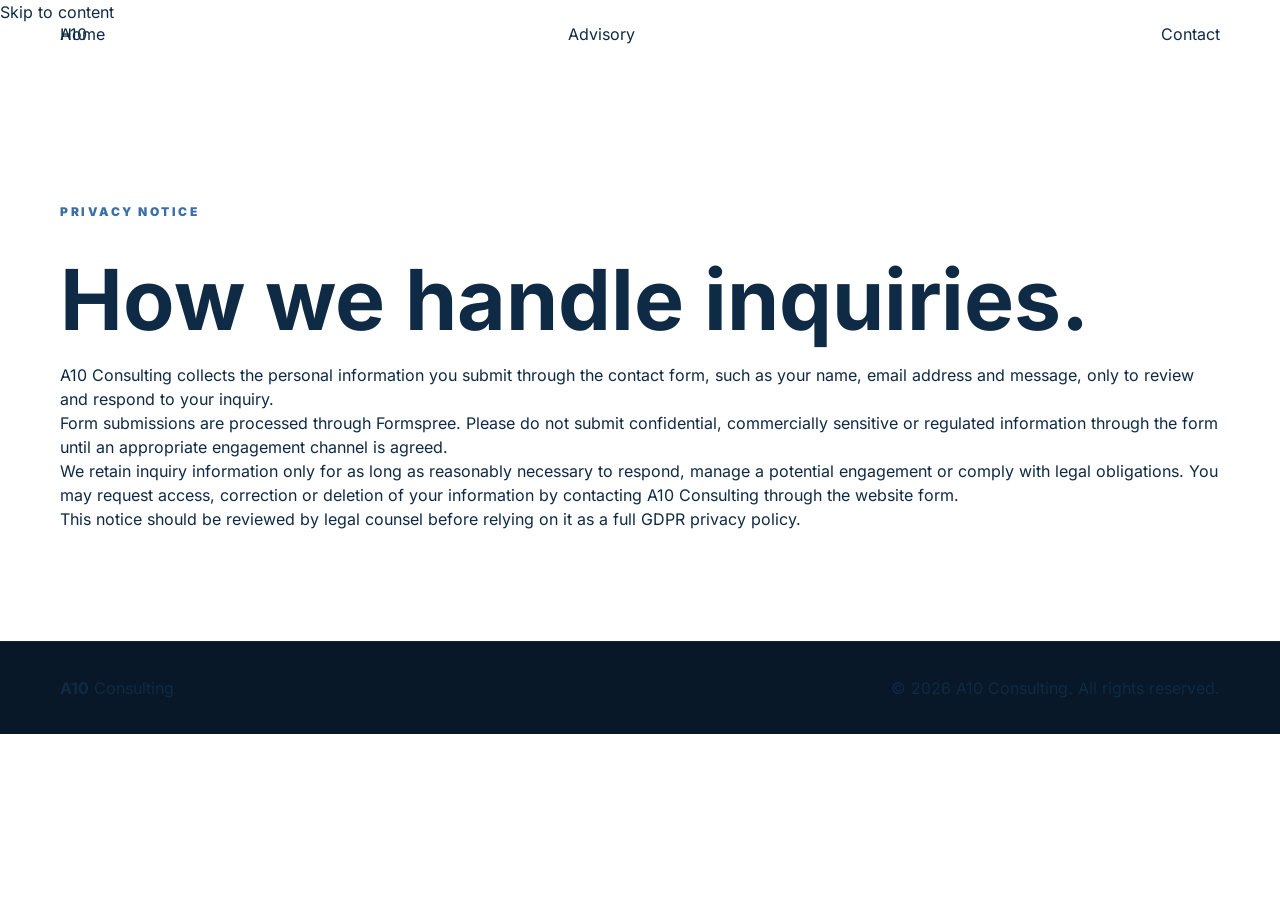
==== privacy.html @ e0004b73 "Add files via upload" ====
<!DOCTYPE html>
<html lang="en">
<head>
  <meta charset="UTF-8">
  <meta name="viewport" content="width=device-width, initial-scale=1.0">
  <title>Privacy Notice | A10 Consulting</title>
  <meta name="description" content="Privacy notice for inquiries submitted to A10 Consulting.">
  <meta name="robots" content="index, follow">
  <link rel="canonical" href="https://www.a10-consulting.com/privacy.html">
  <link rel="stylesheet" href="css/style.css">
</head>
<body>
  <a class="skip-link" href="#main">Skip to content</a>
  <header class="site-header scrolled">
    <a href="index.html" class="logo" aria-label="A10 Consulting home">
      <span class="logo-mark">A10</span>
      <span class="logo-sub">Consulting</span>
    </a>
    <nav class="primary-nav" aria-label="Primary navigation">
      <a href="index.html#about">A10</a>
      <a href="index.html#engagement">Advisory</a>
      <a href="index.html#contact" class="nav-cta">Contact</a>
    </nav>
  </header>

  <main id="main">
    <section class="section" style="padding-top: 140px;">
      <p class="section-label">Privacy Notice</p>
      <h1 style="color: var(--navy); font-size: clamp(42px, 7vw, 84px);">How we handle inquiries.</h1>
      <div class="section-intro">
        <p>A10 Consulting collects the personal information you submit through the contact form, such as your name, email address and message, only to review and respond to your inquiry.</p>
        <p>Form submissions are processed through Formspree. Please do not submit confidential, commercially sensitive or regulated information through the form until an appropriate engagement channel is agreed.</p>
        <p>We retain inquiry information only for as long as reasonably necessary to respond, manage a potential engagement or comply with legal obligations. You may request access, correction or deletion of your information by contacting A10 Consulting through the website form.</p>
        <p>This notice should be reviewed by legal counsel before relying on it as a full GDPR privacy policy.</p>
      </div>
    </section>
  </main>

  <footer class="site-footer">
    <p><strong>A10</strong> Consulting</p>
    <nav aria-label="Footer navigation">
      <a href="index.html">Home</a>
      <a href="index.html#contact">Contact</a>
    </nav>
    <p>&copy; 2026 A10 Consulting. All rights reserved.</p>
  </footer>
</body>
</html>
---- css/style.css ----
/* ─────────────────────────────────────────────────
   A10 CONSULTING — style.css
   Fonts: /fonts/inter-v20-latin-*.woff2
   Updated: 2026
───────────────────────────────────────────────── */

@font-face {
  font-family: 'Inter';
  src: url('../fonts/inter-v20-latin-regular.woff2') format('woff2');
  font-weight: 400; font-style: normal; font-display: swap;
}
@font-face {
  font-family: 'Inter';
  src: url('../fonts/inter-v20-latin-300.woff2') format('woff2');
  font-weight: 300; font-style: normal; font-display: swap;
}
@font-face {
  font-family: 'Inter';
  src: url('../fonts/inter-v20-latin-700.woff2') format('woff2');
  font-weight: 700; font-style: normal; font-display: swap;
}
@font-face {
  font-family: 'Inter';
  src: url('../fonts/inter-v20-latin-900.woff2') format('woff2');
  font-weight: 900; font-style: normal; font-display: swap;
}

@import url('https://fonts.googleapis.com/css2?family=Inter:ital,wght@0,300;0,400;0,700;0,900;1,300&display=swap');
/* ─────────────────────────────────────
   A10 CONSULTING  —  style.css
   Fonts: /fonts/  |  Updated 2026
───────────────────────────────────── */

/* ── TOKENS ── */
:root {
  --navy:   #0F2A44;
  --blue:   #1A3A5C;
  --accent: #3A6EA8;
  --light:  #C4D7FF;
  --white:  #ffffff;
  --grey:   #f5f7fa;
  --mid:    #6b7280;
  --dark:   #081828;
  --light2: #E8EEF7;
  --gap:    clamp(24px, 5vw, 60px);
  --r:      16px;
}

/* ── RESET ── */
*, *::before, *::after { box-sizing: border-box; margin: 0; padding: 0; }
html { scroll-behavior: smooth; -webkit-text-size-adjust: 100%; }
body { font-family: 'Inter', Arial, sans-serif; background: var(--white); color: var(--navy); overflow-x: hidden; line-height: 1.5; }
a { text-decoration: none; color: inherit; }
button, input, textarea { font-family: 'Inter', Arial, sans-serif; }
img, svg { display: block; max-width: 100%; }

/* ── SHARED SECTION ── */
section { padding: clamp(64px, 9vw, 110px) var(--gap); position: relative; overflow: hidden; }
section > *:not(.wm) { position: relative; z-index: 1; }

.section-label { font-size: 12px; font-weight: 800; text-transform: uppercase; letter-spacing: 2.5px; color: var(--accent); margin-bottom: 16px; }
.section-title  { font-size: clamp(32px, 5vw, 58px); font-weight: 900; letter-spacing: -3px; line-height: 1; color: var(--navy); margin-bottom: 24px; }
.section-title em { font-style: italic; font-weight: 300; color: var(--accent); }
.body-text { font-size: clamp(15px, 1.8vw, 17px); color: #374151; line-height: 1.75; max-width: 720px; }

/* Watermark */
.wm {
  position: absolute; font-weight: 900; letter-spacing: -8px; line-height: 1;
  user-select: none; pointer-events: none; white-space: nowrap;
  font-size: clamp(180px, 28vw, 420px); right: -2%; bottom: -10%;
  z-index: 0; opacity: .045;
}

/* ══════════════════════════════
   NAV
══════════════════════════════ */
nav {
  position: fixed; top: 0; left: 0; width: 100%; z-index: 300;
  height: 68px; padding: 0 var(--gap);
  display: flex; align-items: center; justify-content: space-between;
  background: transparent;
  border-bottom: 1px solid transparent;
  transition: background .35s, border-color .35s, box-shadow .3s;
}
nav.scrolled {
  background: rgba(255,255,255,0.97);
  -webkit-backdrop-filter: blur(16px);
  backdrop-filter: blur(16px);
  border-bottom-color: rgba(15,42,68,0.08);
  box-shadow: 0 2px 24px rgba(15,42,68,0.08);
}

.logo { display: flex; align-items: baseline; gap: 8px; flex-shrink: 0; }
.logo-mark { font-size: clamp(20px,3vw,26px); font-weight: 900; letter-spacing: -1px; color: var(--white); transition: color .35s; }
.logo-sub  { font-size: clamp(12px,1.8vw,15px); font-weight: 300; color: rgba(255,255,255,0.65); transition: color .35s; }
nav.scrolled .logo-mark,
nav.scrolled .logo-sub { color: var(--navy); }

.nav-links { display: flex; align-items: center; gap: clamp(14px,2.5vw,32px); list-style: none; }
.nav-links a { font-size: 12px; font-weight: 700; text-transform: uppercase; letter-spacing: 1.5px; color: rgba(255,255,255,0.6); transition: color .2s; }
.nav-links a:hover { color: var(--white); }
nav.scrolled .nav-links a { color: var(--mid); }
nav.scrolled .nav-links a:hover { color: var(--navy); }

.nav-cta { font-size: 12px; font-weight: 700; text-transform: uppercase; letter-spacing: 1px; color: var(--white); border: 1.5px solid rgba(255,255,255,0.4); padding: 8px 18px; flex-shrink: 0; transition: background .2s, color .2s, border-color .35s; }
.nav-cta:hover { background: rgba(255,255,255,0.12); }
nav.scrolled .nav-cta { color: var(--navy); border-color: var(--navy); }
nav.scrolled .nav-cta:hover { background: var(--navy); color: var(--white); }

/* ══════════════════════════════
   HERO
══════════════════════════════ */
#hero {
  height: 100vh;
  height: 100svh;
  display: flex;
  flex-direction: column;
  justify-content: flex-end;
  padding: 0 var(--gap) clamp(52px,6vw,80px);
  overflow: hidden;
  background: linear-gradient(135deg, var(--dark) 0%, var(--navy) 60%, var(--blue) 100%);
}
#hero::before {
  content: ''; position: absolute; inset: 0; pointer-events: none;
  background: repeating-linear-gradient(-52deg, transparent, transparent 72px, rgba(255,255,255,0.014) 72px, rgba(255,255,255,0.014) 73px);
}
#hero::after {
  content: ''; position: absolute; inset: 0; pointer-events: none;
  background: radial-gradient(ellipse 60% 50% at 90% 6%, rgba(58,110,168,0.35) 0%, transparent 70%);
}

.hero-lines { position: absolute; inset: 0; pointer-events: none; }
.hero-lines svg { width: 100%; height: 100%; opacity: .05; }
.hl { stroke: var(--light); stroke-width: .7; fill: none; stroke-dasharray: 1600; stroke-dashoffset: 1600; animation: drawLine 4.5s ease forwards; }
.hl:nth-child(2) { animation-delay: .6s; }
.hl:nth-child(3) { animation-delay: 1.2s; }
.hl:nth-child(4) { animation-delay: 1.8s; }
@keyframes drawLine { to { stroke-dashoffset: 0; } }

.hero-wm { right: -2%; bottom: -10%; font-size: clamp(180px,28vw,420px); color: rgba(255,255,255,0.032); font-weight: 900; letter-spacing: -12px; line-height: 1; position: absolute; user-select: none; pointer-events: none; animation: fadeUp 1.4s .5s both; }

.hero-content { position: relative; z-index: 2; max-width: 940px; }
.hero-eyebrow { font-size: 11px; font-weight: 700; letter-spacing: 5px; text-transform: uppercase; color: rgba(196,215,255,0.75); margin-bottom: clamp(18px,3vw,34px); animation: fadeUp .8s .15s both; }
.hero-h1 { font-size: clamp(52px,9vw,116px); font-weight: 900; line-height: .92; letter-spacing: -4px; color: var(--white); margin: 0; animation: fadeUp .9s .3s both; }
.hero-h1 em { font-style: italic; font-weight: 300; color: var(--light); }
.hero-rule { width: clamp(36px,4vw,64px); height: 2px; background: var(--accent); margin: clamp(20px,3vw,36px) 0; animation: fadeUp .7s .55s both; }
.hero-p { font-size: clamp(15px,1.8vw,18px); font-weight: 300; line-height: 1.75; color: rgba(255,255,255,0.55); max-width: 520px; animation: fadeUp .7s .7s both; }
.hero-subline { margin-top: 18px; font-size: 11px; font-weight: 700; letter-spacing: 4px; text-transform: uppercase; color: rgba(196,215,255,0.62); animation: fadeUp .7s .82s both; }
.hero-ctas { margin-top: clamp(24px,3.5vw,44px); display: flex; gap: 14px; flex-wrap: wrap; align-items: center; animation: fadeUp .7s .95s both; }

.hero-scroll { position: absolute; bottom: clamp(20px,3vw,34px); right: var(--gap); z-index: 2; display: flex; align-items: center; gap: 10px; font-size: 10px; font-weight: 700; letter-spacing: 4px; text-transform: uppercase; color: rgba(255,255,255,0.25); animation: fadeUp .6s 1.6s both; }
.hero-scroll-line { width: 28px; height: 1px; background: currentColor; flex-shrink: 0; }

.btn-primary { display: inline-block; background: var(--white); color: var(--navy); padding: 13px 30px; font-size: 14px; font-weight: 700; letter-spacing: .3px; transition: background .2s, transform .15s; }
.btn-primary:hover { background: var(--light); transform: translateY(-1px); }
.btn-ghost { display: inline-flex; align-items: center; gap: 8px; color: rgba(255,255,255,0.6); font-size: 14px; font-weight: 400; letter-spacing: .3px; transition: color .2s, gap .2s; }
.btn-ghost:hover { color: var(--white); gap: 14px; }
.btn-ghost::after { content: '→'; }

/* ══════════════════════════════
   MARQUEE
══════════════════════════════ */

/* ══════════════════════════════
   ABOUT  (dark)
══════════════════════════════ */
#about { background: var(--navy); color: var(--white); }
#about .section-label { color: rgba(196,215,255,0.75); }
#about .section-title { color: var(--white); }
#about .section-title em { color: var(--light); }
#about .wm { color: var(--white); }

.about-grid {
  margin-top: 48px;
  display: grid;
  grid-template-columns: minmax(0, 0.95fr) minmax(0, 1.05fr);
  gap: clamp(32px, 5vw, 80px);
  align-items: center;
}
.about-lead p { font-size: clamp(15px,1.8vw,17px); font-weight: 300; color: rgba(255,255,255,0.66); line-height: 1.85; margin-bottom: 18px; }

.pillars { display: grid; grid-template-columns: 1fr 1fr; gap: 18px; }
.pillar {
  background: linear-gradient(145deg, rgba(255,255,255,0.065), rgba(255,255,255,0.035));
  border: 1px solid rgba(255,255,255,0.09);
  border-radius: var(--r);
  padding: clamp(20px,2.2vw,28px);
  min-height: 128px;
}
.pillar h4 { font-size: 10px; font-weight: 800; letter-spacing: 2.5px; text-transform: uppercase; color: var(--light); margin-bottom: 8px; }
.pillar p  { font-size: 13px; font-weight: 300; color: rgba(255,255,255,0.55); line-height: 1.65; }

/* ══════════════════════════════
   ADVISORY  (white)
══════════════════════════════ */
#engagement { background: var(--white); }
#engagement .wm { color: var(--navy); }

.engagement-grid {
  margin-top: 48px;
  display: grid;
  grid-template-columns: repeat(4, minmax(0,1fr));
  gap: 2px;
}
.engagement-item {
  background: var(--grey);
  padding: clamp(26px,3vw,38px) clamp(18px,2.4vw,28px);
  min-height: 210px;
  display: flex; flex-direction: column;
  transition: background .25s, transform .2s, box-shadow .25s;
}
.engagement-item:hover { background: var(--navy); transform: translateY(-3px); box-shadow: 0 18px 50px rgba(15,42,68,0.14); }

/* Icon shared styles */
.ei-icon, .ps-icon, .exp-icon {
  flex-shrink: 0;
  color: var(--accent);
  transition: color .25s;
}
.ei-icon  { width: 38px; height: 38px; margin-bottom: 20px; }
.ei-icon svg { width: 100%; height: 100%; }

.engagement-item:hover .ei-icon { color: var(--white); }

.ei-title { font-size: 15px; font-weight: 900; color: var(--navy); margin-bottom: 8px; line-height: 1.2; transition: color .25s; }
.ei-text  { font-size: 13px; font-weight: 300; color: var(--mid); line-height: 1.65; transition: color .25s; }
.engagement-item:hover .ei-title,
.engagement-item:hover .ei-text  { color: var(--white); }
.engagement-item:hover .ei-text  { color: rgba(255,255,255,0.65); }

/* ══════════════════════════════
   RESULTS  (grey)
══════════════════════════════ */
#results { background: var(--grey); }
#results .wm { color: var(--navy); }

.results-intro { max-width: 760px; }
.metrics {
  margin-top: 48px;
  display: grid;
  grid-template-columns: repeat(4, minmax(0,1fr));
  gap: 2px;
}
.metric {
  background: var(--white);
  padding: clamp(24px,3.5vw,44px) clamp(18px,2.5vw,30px);
  min-width: 0;
  position: relative; overflow: hidden;
  transition: background .25s, transform .2s, box-shadow .25s;
}
.metric::after { content: ''; position: absolute; bottom: 0; left: 0; right: 0; height: 3px; background: var(--accent); transform: scaleX(0); transform-origin: left; transition: transform .32s; }
.metric:hover { background: var(--navy); transform: translateY(-4px); box-shadow: 0 16px 48px rgba(15,42,68,0.18); }
.metric:hover::after { transform: scaleX(1); }
.metric:hover .metric-val { color: var(--white); }
.metric:hover .metric-lbl { color: var(--light); }
.metric:hover .metric-desc { color: rgba(255,255,255,0.45); }

.metric-val { font-size: clamp(34px,4.4vw,52px); font-weight: 900; letter-spacing: -2px; line-height: 1; color: var(--navy); word-break: keep-all; overflow-wrap: normal; hyphens: none; transition: color .25s; }
.metric-val.metric-val-long { font-size: clamp(27px,3.35vw,44px); line-height: 1.05; text-wrap: balance; }
.metric-lbl  { font-size: 10px; font-weight: 700; letter-spacing: 3px; text-transform: uppercase; color: var(--accent); margin: 10px 0 8px; white-space: normal; text-wrap: balance; transition: color .25s; }
.metric-desc { font-size: 13px; font-weight: 300; color: var(--mid); line-height: 1.55; transition: color .25s; }

/* ══════════════════════════════
   HOW WE WORK  (white)
══════════════════════════════ */
#process { background: var(--white); padding-top: clamp(52px,6vw,82px); padding-bottom: clamp(52px,6vw,82px); }
#process .wm { color: var(--navy); }

.process-grid {
  margin-top: 40px;
  display: grid;
  grid-template-columns: repeat(4, minmax(0,1fr));
  gap: 2px;
}
.process-step {
  background: var(--grey);
  padding: clamp(28px,3.2vw,42px) clamp(20px,2.6vw,32px);
  min-height: 210px;
  display: flex; flex-direction: column;
  border: 1px solid rgba(15,42,68,0.05);
  transition: background .25s, transform .2s, box-shadow .25s;
}
.process-step:hover { background: var(--navy); transform: translateY(-3px); box-shadow: 0 18px 50px rgba(15,42,68,0.16); }

.ps-icon { width: 38px; height: 38px; margin-bottom: 22px; flex-shrink: 0; }
.ps-icon svg { width: 100%; height: 100%; }
.process-step:hover .ps-icon { color: var(--white); }

.ps-title { font-size: 16px; font-weight: 900; color: var(--navy); margin-bottom: 8px; transition: color .25s; }
.ps-text  { font-size: 13px; font-weight: 300; color: var(--mid); line-height: 1.65; transition: color .25s; }
.process-step:hover .ps-title { color: var(--white); }
.process-step:hover .ps-text  { color: rgba(255,255,255,0.65); }

/* ══════════════════════════════
   SECTORS  (grey)
══════════════════════════════ */
#expertise { background: var(--grey); }
#expertise .wm { color: var(--navy); }

.exp-grid {
  margin-top: 48px;
  display: grid;
  grid-template-columns: 1fr 1fr;
  gap: 18px;
}
.exp-card {
  background: var(--white);
  border-radius: var(--r);
  border: 1px solid rgba(15,42,68,0.07);
  padding: clamp(28px,4vw,48px);
  min-height: 260px;
  position: relative; overflow: hidden;
  transition: background .25s, box-shadow .25s;
}
.exp-card:hover { background: var(--navy); box-shadow: 0 20px 60px rgba(15,42,68,0.2); }

.exp-icon { width: 42px; height: 42px; margin-bottom: 22px; color: var(--accent); transition: color .25s; }
.exp-icon svg { width: 100%; height: 100%; overflow: visible; }
.exp-card:hover .exp-icon { color: var(--light); }

.exp-title { font-size: clamp(20px,2.6vw,26px); font-weight: 900; letter-spacing: -0.5px; color: var(--navy); margin-bottom: 12px; transition: color .25s; }
.exp-body  { font-size: 14px; font-weight: 300; line-height: 1.8; color: var(--mid); margin-bottom: 24px; transition: color .25s; }
.exp-card:hover .exp-title { color: var(--white); }
.exp-card:hover .exp-body  { color: rgba(255,255,255,0.58); }

.exp-tags { display: flex; flex-wrap: wrap; gap: 7px; }
.exp-tag { font-size: 10px; font-weight: 700; letter-spacing: 2px; text-transform: uppercase; color: var(--accent); border: 1px solid rgba(58,110,168,0.28); padding: 4px 10px; border-radius: 4px; transition: color .25s, border-color .25s; }
.exp-card:hover .exp-tag { color: rgba(255,255,255,0.5); border-color: rgba(255,255,255,0.15); }

/* ══════════════════════════════
   GLOBAL PRESENCE  (dark)
══════════════════════════════ */
#presence { background: var(--dark); padding-bottom: clamp(48px,6vw,72px); }
#presence .section-label { color: rgba(196,215,255,0.75); }
#presence .section-title { color: var(--white); }
#presence .wm { color: var(--white); }
.presence-text { color: rgba(255,255,255,0.55); max-width: 560px; }

.office-cards { display: grid; grid-template-columns: repeat(3,1fr); gap: 2px; margin-top: 48px; }
.office-card { background: rgba(255,255,255,0.03); border-top: 2px solid transparent; padding: clamp(22px,3vw,32px) clamp(16px,2.5vw,26px); transition: border-color .25s, background .22s; }
.office-card:hover { border-top-color: var(--light); background: rgba(58,110,168,0.08); }
.office-dot    { width: 7px; height: 7px; border-radius: 50%; background: var(--accent); margin-bottom: 12px; box-shadow: 0 0 0 4px rgba(58,110,168,0.2); }
.office-city   { font-size: clamp(17px,2.2vw,22px); font-weight: 900; color: var(--white); letter-spacing: -.5px; margin-bottom: 3px; }
.office-country{ font-size: 11px; font-weight: 300; letter-spacing: 3px; text-transform: uppercase; color: rgba(255,255,255,0.32); margin-bottom: 8px; }
.office-region { font-size: 10px; font-weight: 700; letter-spacing: 3px; text-transform: uppercase; color: var(--accent); }

/* ══════════════════════════════
   CONTACT  (white)
══════════════════════════════ */
#contact { background: var(--white); }
#contact .wm { color: var(--navy); left: 50%; right: auto; transform: translateX(-50%); }

.contact-inner { position: relative; z-index: 1; }
.contact-box {
  background: var(--dark);
  border-radius: 24px;
  padding: clamp(36px,5vw,64px);
  max-width: 800px;
  margin: 0 auto;
}
.contact-box .section-label { color: rgba(196,215,255,0.7); }
.contact-box .section-title { color: var(--white); margin-bottom: 12px; }
.contact-box .section-title em { color: var(--light); }
.contact-box .body-text { color: rgba(255,255,255,0.52); margin-bottom: 32px; }

.cform { display: flex; flex-direction: column; gap: 14px; }
.cform input,
.cform textarea {
  width: 100%; padding: 14px 16px;
  background: rgba(255,255,255,0.07);
  border: 1px solid rgba(255,255,255,0.12);
  border-radius: 10px;
  color: var(--white); font-size: 14px; font-weight: 300;
  outline: none; -webkit-appearance: none;
  transition: border-color .2s, background .2s;
}
.cform input::placeholder,
.cform textarea::placeholder { color: rgba(255,255,255,0.35); }
.cform input:focus,
.cform textarea:focus { border-color: rgba(196,215,255,0.4); background: rgba(255,255,255,0.1); }
.cform textarea { min-height: 120px; resize: vertical; }
.cform-submit {
  align-self: flex-start; background: var(--white); color: var(--navy);
  padding: 13px 30px; font-size: 14px; font-weight: 700; border: none; cursor: pointer; letter-spacing: .3px;
  transition: background .2s, transform .15s;
}
.cform-submit:hover { background: var(--light); transform: translateY(-1px); }
.contact-note { text-align: center; font-size: 11px; font-weight: 300; color: var(--mid); letter-spacing: 1px; margin-top: 16px; }

/* ══════════════════════════════
   FOOTER
══════════════════════════════ */
footer {
  background: var(--dark);
  padding: clamp(22px,3vw,34px) var(--gap);
  display: flex; align-items: center; justify-content: space-between;
  flex-wrap: wrap; gap: 16px;
  border-top: 1px solid rgba(255,255,255,0.05);
}
.ft-logo-a10 { font-size: 16px; font-weight: 900; color: var(--white); letter-spacing: -1px; }
.ft-logo-c   { font-size: 12px; font-weight: 300; color: rgba(255,255,255,0.3); margin-left: 6px; }
.ft-links    { display: flex; gap: clamp(10px,1.8vw,22px); flex-wrap: wrap; }
.ft-links a  { font-size: 11px; color: rgba(255,255,255,0.28); letter-spacing: .5px; transition: color .2s; }
.ft-links a:hover { color: var(--white); }
.ft-links a[target="_blank"] { color: rgba(196,215,255,0.5); }
.ft-links a[target="_blank"]:hover { color: var(--white); }
.ft-copy { font-size: 11px; color: rgba(255,255,255,0.18); }

/* ══════════════════════════════
   ANIMATIONS
══════════════════════════════ */
@keyframes fadeUp { 0% { opacity: 0; transform: translateY(24px); } 100% { opacity: 1; transform: translateY(0); } }

.reveal { opacity: 0; transform: translateY(26px); transition: opacity .65s ease, transform .65s ease; }
.reveal.visible { opacity: 1; transform: translateY(0); }

@media (prefers-reduced-motion: reduce) {
  *, *::before, *::after { animation: none !important; transition: none !important; scroll-behavior: auto !important; }
  .reveal, .hero-eyebrow, .hero-h1, .hero-rule, .hero-p, .hero-subline, .hero-ctas, .hero-wm { opacity: 1; transform: none; }
}

/* ══════════════════════════════
   SVG ICON DEFAULTS
══════════════════════════════ */
.ei-icon svg,
.ps-icon svg,
.exp-icon svg {
  fill: none;
  stroke: currentColor;
  stroke-width: 1.8;
  stroke-linecap: round;
  stroke-linejoin: round;
  overflow: visible;
}

/* ══════════════════════════════
   RESPONSIVE
══════════════════════════════ */
@media (max-width: 1200px) {
  .engagement-grid,
  .metrics,
  .process-grid { grid-template-columns: repeat(2, minmax(0,1fr)); }
}

@media (max-width: 1024px) {
  .about-grid    { grid-template-columns: 1fr; gap: 36px; }
  .pillars       { grid-template-columns: 1fr 1fr; }
}

@media (max-width: 768px) {
  #hero { padding-top: 80px; padding-bottom: clamp(48px,9vw,72px); }
  nav { height: 52px; background: var(--dark) !important; border-bottom-color: rgba(255,255,255,0.08) !important; }
  nav .logo-mark, nav .logo-sub { color: var(--white) !important; }
  

  .hero-wm, .hero-scroll { display: none; }
  .about-grid  { grid-template-columns: 1fr; gap: 28px; }
  .pillars     { grid-template-columns: 1fr; }
  .exp-grid    { grid-template-columns: 1fr; }
  .office-cards{ grid-template-columns: 1fr; }
  .wm          { display: none; }

  section { padding: 56px var(--gap); }
  #process { padding-top: 48px; padding-bottom: 48px; }
  footer   { flex-direction: column; align-items: flex-start; }
}

@media (max-width: 480px) {
  .metrics,
  .process-grid,
  .engagement-grid { grid-template-columns: 1fr; }
  .engagement-item,
  .process-step { min-height: auto; }
  .hero-ctas { flex-direction: column; align-items: flex-start; }
  .contact-box { padding: 28px 20px; }
  .section-title { letter-spacing: -2px; }
  .metric-val,
  .metric-val.metric-val-long { font-size: clamp(34px,12vw,54px); }
}
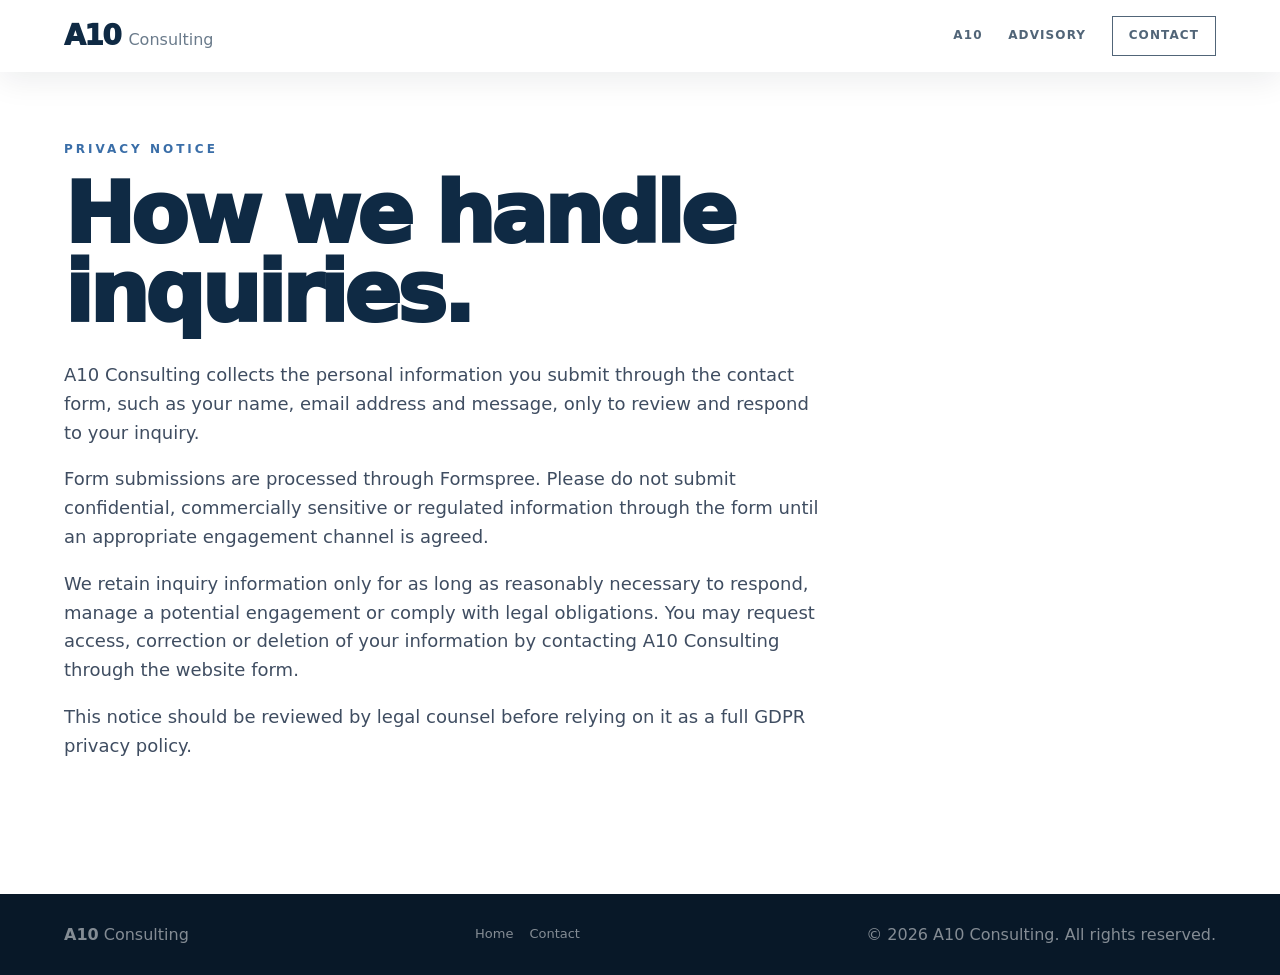
==== commit 4e1f6fc4: "Improve website SEO, accessibility, and responsiveness" ====
--- a/privacy.html
+++ b/privacy.html
@@ -1,48 +1,48 @@
-<!DOCTYPE html>
-<html lang="en">
-<head>
-  <meta charset="UTF-8">
-  <meta name="viewport" content="width=device-width, initial-scale=1.0">
-  <title>Privacy Notice | A10 Consulting</title>
-  <meta name="description" content="Privacy notice for inquiries submitted to A10 Consulting.">
-  <meta name="robots" content="index, follow">
-  <link rel="canonical" href="https://www.a10-consulting.com/privacy.html">
-  <link rel="stylesheet" href="css/style.css">
-</head>
-<body>
-  <a class="skip-link" href="#main">Skip to content</a>
-  <header class="site-header scrolled">
-    <a href="index.html" class="logo" aria-label="A10 Consulting home">
-      <span class="logo-mark">A10</span>
-      <span class="logo-sub">Consulting</span>
-    </a>
-    <nav class="primary-nav" aria-label="Primary navigation">
-      <a href="index.html#about">A10</a>
-      <a href="index.html#engagement">Advisory</a>
-      <a href="index.html#contact" class="nav-cta">Contact</a>
-    </nav>
-  </header>
-
-  <main id="main">
-    <section class="section" style="padding-top: 140px;">
-      <p class="section-label">Privacy Notice</p>
-      <h1 style="color: var(--navy); font-size: clamp(42px, 7vw, 84px);">How we handle inquiries.</h1>
-      <div class="section-intro">
-        <p>A10 Consulting collects the personal information you submit through the contact form, such as your name, email address and message, only to review and respond to your inquiry.</p>
-        <p>Form submissions are processed through Formspree. Please do not submit confidential, commercially sensitive or regulated information through the form until an appropriate engagement channel is agreed.</p>
-        <p>We retain inquiry information only for as long as reasonably necessary to respond, manage a potential engagement or comply with legal obligations. You may request access, correction or deletion of your information by contacting A10 Consulting through the website form.</p>
-        <p>This notice should be reviewed by legal counsel before relying on it as a full GDPR privacy policy.</p>
-      </div>
-    </section>
-  </main>
-
-  <footer class="site-footer">
-    <p><strong>A10</strong> Consulting</p>
-    <nav aria-label="Footer navigation">
-      <a href="index.html">Home</a>
-      <a href="index.html#contact">Contact</a>
-    </nav>
-    <p>&copy; 2026 A10 Consulting. All rights reserved.</p>
-  </footer>
-</body>
-</html>
+<!DOCTYPE html>
+<html lang="en">
+<head>
+  <meta charset="UTF-8">
+  <meta name="viewport" content="width=device-width, initial-scale=1.0">
+  <title>Privacy Notice | A10 Consulting</title>
+  <meta name="description" content="Privacy notice for inquiries submitted to A10 Consulting.">
+  <meta name="robots" content="index, follow">
+  <link rel="canonical" href="https://www.a10-consulting.com/privacy.html">
+  <link rel="stylesheet" href="css/style.css">
+</head>
+<body>
+  <a class="skip-link" href="#main">Skip to content</a>
+  <header class="site-header scrolled">
+    <a href="index.html" class="logo" aria-label="A10 Consulting home">
+      <span class="logo-mark">A10</span>
+      <span class="logo-sub">Consulting</span>
+    </a>
+    <nav class="primary-nav" aria-label="Primary navigation">
+      <a href="index.html#about">A10</a>
+      <a href="index.html#engagement">Advisory</a>
+      <a href="index.html#contact" class="nav-cta">Contact</a>
+    </nav>
+  </header>
+
+  <main id="main">
+    <section class="section" style="padding-top: 140px;">
+      <p class="section-label">Privacy Notice</p>
+      <h1 style="color: var(--navy); font-size: clamp(42px, 7vw, 84px);">How we handle inquiries.</h1>
+      <div class="section-intro">
+        <p>A10 Consulting collects the personal information you submit through the contact form, such as your name, email address and message, only to review and respond to your inquiry.</p>
+        <p>Form submissions are processed through Formspree. Please do not submit confidential, commercially sensitive or regulated information through the form until an appropriate engagement channel is agreed.</p>
+        <p>We retain inquiry information only for as long as reasonably necessary to respond, manage a potential engagement or comply with legal obligations. You may request access, correction or deletion of your information by contacting A10 Consulting through the website form.</p>
+        <p>This notice should be reviewed by legal counsel before relying on it as a full GDPR privacy policy.</p>
+      </div>
+    </section>
+  </main>
+
+  <footer class="site-footer">
+    <p><strong>A10</strong> Consulting</p>
+    <nav aria-label="Footer navigation">
+      <a href="index.html">Home</a>
+      <a href="index.html#contact">Contact</a>
+    </nav>
+    <p>&copy; 2026 A10 Consulting. All rights reserved.</p>
+  </footer>
+</body>
+</html>
--- a/css/style.css
+++ b/css/style.css
@@ -1,479 +1,552 @@
-/* ─────────────────────────────────────────────────
-   A10 CONSULTING — style.css
-   Fonts: /fonts/inter-v20-latin-*.woff2
-   Updated: 2026
-───────────────────────────────────────────────── */
-
-@font-face {
-  font-family: 'Inter';
-  src: url('../fonts/inter-v20-latin-regular.woff2') format('woff2');
-  font-weight: 400; font-style: normal; font-display: swap;
-}
-@font-face {
-  font-family: 'Inter';
-  src: url('../fonts/inter-v20-latin-300.woff2') format('woff2');
-  font-weight: 300; font-style: normal; font-display: swap;
-}
-@font-face {
-  font-family: 'Inter';
-  src: url('../fonts/inter-v20-latin-700.woff2') format('woff2');
-  font-weight: 700; font-style: normal; font-display: swap;
-}
-@font-face {
-  font-family: 'Inter';
-  src: url('../fonts/inter-v20-latin-900.woff2') format('woff2');
-  font-weight: 900; font-style: normal; font-display: swap;
-}
-
-@import url('https://fonts.googleapis.com/css2?family=Inter:ital,wght@0,300;0,400;0,700;0,900;1,300&display=swap');
-/* ─────────────────────────────────────
-   A10 CONSULTING  —  style.css
-   Fonts: /fonts/  |  Updated 2026
-───────────────────────────────────── */
-
-/* ── TOKENS ── */
 :root {
-  --navy:   #0F2A44;
-  --blue:   #1A3A5C;
-  --accent: #3A6EA8;
-  --light:  #C4D7FF;
-  --white:  #ffffff;
-  --grey:   #f5f7fa;
-  --mid:    #6b7280;
-  --dark:   #081828;
-  --light2: #E8EEF7;
-  --gap:    clamp(24px, 5vw, 60px);
-  --r:      16px;
-}
-
-/* ── RESET ── */
-*, *::before, *::after { box-sizing: border-box; margin: 0; padding: 0; }
-html { scroll-behavior: smooth; -webkit-text-size-adjust: 100%; }
-body { font-family: 'Inter', Arial, sans-serif; background: var(--white); color: var(--navy); overflow-x: hidden; line-height: 1.5; }
-a { text-decoration: none; color: inherit; }
-button, input, textarea { font-family: 'Inter', Arial, sans-serif; }
-img, svg { display: block; max-width: 100%; }
-
-/* ── SHARED SECTION ── */
-section { padding: clamp(64px, 9vw, 110px) var(--gap); position: relative; overflow: hidden; }
-section > *:not(.wm) { position: relative; z-index: 1; }
-
-.section-label { font-size: 12px; font-weight: 800; text-transform: uppercase; letter-spacing: 2.5px; color: var(--accent); margin-bottom: 16px; }
-.section-title  { font-size: clamp(32px, 5vw, 58px); font-weight: 900; letter-spacing: -3px; line-height: 1; color: var(--navy); margin-bottom: 24px; }
-.section-title em { font-style: italic; font-weight: 300; color: var(--accent); }
-.body-text { font-size: clamp(15px, 1.8vw, 17px); color: #374151; line-height: 1.75; max-width: 720px; }
-
-/* Watermark */
-.wm {
-  position: absolute; font-weight: 900; letter-spacing: -8px; line-height: 1;
-  user-select: none; pointer-events: none; white-space: nowrap;
-  font-size: clamp(180px, 28vw, 420px); right: -2%; bottom: -10%;
-  z-index: 0; opacity: .045;
-}
-
-/* ══════════════════════════════
-   NAV
-══════════════════════════════ */
-nav {
-  position: fixed; top: 0; left: 0; width: 100%; z-index: 300;
-  height: 68px; padding: 0 var(--gap);
-  display: flex; align-items: center; justify-content: space-between;
-  background: transparent;
-  border-bottom: 1px solid transparent;
-  transition: background .35s, border-color .35s, box-shadow .3s;
-}
-nav.scrolled {
-  background: rgba(255,255,255,0.97);
-  -webkit-backdrop-filter: blur(16px);
-  backdrop-filter: blur(16px);
-  border-bottom-color: rgba(15,42,68,0.08);
-  box-shadow: 0 2px 24px rgba(15,42,68,0.08);
-}
-
-.logo { display: flex; align-items: baseline; gap: 8px; flex-shrink: 0; }
-.logo-mark { font-size: clamp(20px,3vw,26px); font-weight: 900; letter-spacing: -1px; color: var(--white); transition: color .35s; }
-.logo-sub  { font-size: clamp(12px,1.8vw,15px); font-weight: 300; color: rgba(255,255,255,0.65); transition: color .35s; }
-nav.scrolled .logo-mark,
-nav.scrolled .logo-sub { color: var(--navy); }
-
-.nav-links { display: flex; align-items: center; gap: clamp(14px,2.5vw,32px); list-style: none; }
-.nav-links a { font-size: 12px; font-weight: 700; text-transform: uppercase; letter-spacing: 1.5px; color: rgba(255,255,255,0.6); transition: color .2s; }
-.nav-links a:hover { color: var(--white); }
-nav.scrolled .nav-links a { color: var(--mid); }
-nav.scrolled .nav-links a:hover { color: var(--navy); }
-
-.nav-cta { font-size: 12px; font-weight: 700; text-transform: uppercase; letter-spacing: 1px; color: var(--white); border: 1.5px solid rgba(255,255,255,0.4); padding: 8px 18px; flex-shrink: 0; transition: background .2s, color .2s, border-color .35s; }
-.nav-cta:hover { background: rgba(255,255,255,0.12); }
-nav.scrolled .nav-cta { color: var(--navy); border-color: var(--navy); }
-nav.scrolled .nav-cta:hover { background: var(--navy); color: var(--white); }
-
-/* ══════════════════════════════
-   HERO
-══════════════════════════════ */
-#hero {
-  height: 100vh;
-  height: 100svh;
+  --navy: #0f2a44;
+  --blue: #1a3a5c;
+  --accent: #3a6ea8;
+  --light: #c4d7ff;
+  --white: #ffffff;
+  --grey: #f5f7fa;
+  --mid: #607086;
+  --dark: #081828;
+  --line: rgba(15, 42, 68, 0.1);
+  --gap: clamp(20px, 5vw, 72px);
+  --radius: 18px;
+  --shadow: 0 20px 70px rgba(8, 24, 40, 0.16);
+}
+
+*,
+*::before,
+*::after {
+  box-sizing: border-box;
+}
+
+html {
+  scroll-behavior: smooth;
+  -webkit-text-size-adjust: 100%;
+}
+
+body {
+  margin: 0;
+  font-family: Inter, ui-sans-serif, system-ui, -apple-system, BlinkMacSystemFont, "Segoe UI", Arial, sans-serif;
+  color: var(--navy);
+  background: var(--white);
+  line-height: 1.6;
+  overflow-x: hidden;
+}
+
+a {
+  color: inherit;
+  text-decoration: none;
+}
+
+a:focus-visible,
+button:focus-visible,
+input:focus-visible,
+textarea:focus-visible {
+  outline: 3px solid var(--light);
+  outline-offset: 3px;
+}
+
+.skip-link {
+  position: absolute;
+  left: var(--gap);
+  top: 12px;
+  z-index: 999;
+  transform: translateY(-160%);
+  background: var(--white);
+  color: var(--navy);
+  padding: 10px 14px;
+  border-radius: 999px;
+  font-weight: 800;
+}
+
+.skip-link:focus {
+  transform: translateY(0);
+}
+
+.site-header {
+  position: fixed;
+  inset: 0 0 auto;
+  z-index: 50;
+  height: 72px;
+  padding: 0 var(--gap);
   display: flex;
-  flex-direction: column;
-  justify-content: flex-end;
-  padding: 0 var(--gap) clamp(52px,6vw,80px);
-  overflow: hidden;
-  background: linear-gradient(135deg, var(--dark) 0%, var(--navy) 60%, var(--blue) 100%);
-}
-#hero::before {
-  content: ''; position: absolute; inset: 0; pointer-events: none;
-  background: repeating-linear-gradient(-52deg, transparent, transparent 72px, rgba(255,255,255,0.014) 72px, rgba(255,255,255,0.014) 73px);
-}
-#hero::after {
-  content: ''; position: absolute; inset: 0; pointer-events: none;
-  background: radial-gradient(ellipse 60% 50% at 90% 6%, rgba(58,110,168,0.35) 0%, transparent 70%);
-}
-
-.hero-lines { position: absolute; inset: 0; pointer-events: none; }
-.hero-lines svg { width: 100%; height: 100%; opacity: .05; }
-.hl { stroke: var(--light); stroke-width: .7; fill: none; stroke-dasharray: 1600; stroke-dashoffset: 1600; animation: drawLine 4.5s ease forwards; }
-.hl:nth-child(2) { animation-delay: .6s; }
-.hl:nth-child(3) { animation-delay: 1.2s; }
-.hl:nth-child(4) { animation-delay: 1.8s; }
-@keyframes drawLine { to { stroke-dashoffset: 0; } }
-
-.hero-wm { right: -2%; bottom: -10%; font-size: clamp(180px,28vw,420px); color: rgba(255,255,255,0.032); font-weight: 900; letter-spacing: -12px; line-height: 1; position: absolute; user-select: none; pointer-events: none; animation: fadeUp 1.4s .5s both; }
-
-.hero-content { position: relative; z-index: 2; max-width: 940px; }
-.hero-eyebrow { font-size: 11px; font-weight: 700; letter-spacing: 5px; text-transform: uppercase; color: rgba(196,215,255,0.75); margin-bottom: clamp(18px,3vw,34px); animation: fadeUp .8s .15s both; }
-.hero-h1 { font-size: clamp(52px,9vw,116px); font-weight: 900; line-height: .92; letter-spacing: -4px; color: var(--white); margin: 0; animation: fadeUp .9s .3s both; }
-.hero-h1 em { font-style: italic; font-weight: 300; color: var(--light); }
-.hero-rule { width: clamp(36px,4vw,64px); height: 2px; background: var(--accent); margin: clamp(20px,3vw,36px) 0; animation: fadeUp .7s .55s both; }
-.hero-p { font-size: clamp(15px,1.8vw,18px); font-weight: 300; line-height: 1.75; color: rgba(255,255,255,0.55); max-width: 520px; animation: fadeUp .7s .7s both; }
-.hero-subline { margin-top: 18px; font-size: 11px; font-weight: 700; letter-spacing: 4px; text-transform: uppercase; color: rgba(196,215,255,0.62); animation: fadeUp .7s .82s both; }
-.hero-ctas { margin-top: clamp(24px,3.5vw,44px); display: flex; gap: 14px; flex-wrap: wrap; align-items: center; animation: fadeUp .7s .95s both; }
-
-.hero-scroll { position: absolute; bottom: clamp(20px,3vw,34px); right: var(--gap); z-index: 2; display: flex; align-items: center; gap: 10px; font-size: 10px; font-weight: 700; letter-spacing: 4px; text-transform: uppercase; color: rgba(255,255,255,0.25); animation: fadeUp .6s 1.6s both; }
-.hero-scroll-line { width: 28px; height: 1px; background: currentColor; flex-shrink: 0; }
-
-.btn-primary { display: inline-block; background: var(--white); color: var(--navy); padding: 13px 30px; font-size: 14px; font-weight: 700; letter-spacing: .3px; transition: background .2s, transform .15s; }
-.btn-primary:hover { background: var(--light); transform: translateY(-1px); }
-.btn-ghost { display: inline-flex; align-items: center; gap: 8px; color: rgba(255,255,255,0.6); font-size: 14px; font-weight: 400; letter-spacing: .3px; transition: color .2s, gap .2s; }
-.btn-ghost:hover { color: var(--white); gap: 14px; }
-.btn-ghost::after { content: '→'; }
-
-/* ══════════════════════════════
-   MARQUEE
-══════════════════════════════ */
-
-/* ══════════════════════════════
-   ABOUT  (dark)
-══════════════════════════════ */
-#about { background: var(--navy); color: var(--white); }
-#about .section-label { color: rgba(196,215,255,0.75); }
-#about .section-title { color: var(--white); }
-#about .section-title em { color: var(--light); }
-#about .wm { color: var(--white); }
-
-.about-grid {
-  margin-top: 48px;
+  align-items: center;
+  justify-content: space-between;
+  gap: 24px;
+  color: var(--white);
+  transition: background 0.25s ease, box-shadow 0.25s ease, color 0.25s ease;
+}
+
+.site-header.scrolled {
+  color: var(--navy);
+  background: rgba(255, 255, 255, 0.96);
+  box-shadow: 0 8px 32px rgba(8, 24, 40, 0.08);
+  backdrop-filter: blur(18px);
+}
+
+.logo {
+  display: inline-flex;
+  align-items: baseline;
+  gap: 8px;
+  flex-shrink: 0;
+}
+
+.logo-mark {
+  font-size: clamp(22px, 3vw, 28px);
+  font-weight: 950;
+  letter-spacing: -1.4px;
+}
+
+.logo-sub {
+  color: currentColor;
+  opacity: 0.62;
+  font-weight: 300;
+}
+
+.primary-nav {
+  display: flex;
+  align-items: center;
+  gap: clamp(14px, 2vw, 28px);
+  font-size: 12px;
+  font-weight: 800;
+  letter-spacing: 1.1px;
+  text-transform: uppercase;
+}
+
+.primary-nav a {
+  opacity: 0.72;
+}
+
+.primary-nav a:hover {
+  opacity: 1;
+}
+
+.nav-cta {
+  border: 1.5px solid currentColor;
+  padding: 9px 16px;
+}
+
+.hero {
+  min-height: 100svh;
+  display: flex;
+  align-items: center;
+  padding: 112px var(--gap) 72px;
+  background:
+    radial-gradient(circle at 82% 18%, rgba(58, 110, 168, 0.42), transparent 34%),
+    repeating-linear-gradient(-52deg, transparent, transparent 72px, rgba(255, 255, 255, 0.018) 72px, rgba(255, 255, 255, 0.018) 73px),
+    linear-gradient(135deg, var(--dark) 0%, var(--navy) 58%, var(--blue) 100%);
+  color: var(--white);
+}
+
+.hero-content {
+  max-width: 980px;
+}
+
+.eyebrow,
+.section-label {
+  margin: 0 0 16px;
+  color: var(--accent);
+  font-size: 12px;
+  font-weight: 900;
+  letter-spacing: 3px;
+  text-transform: uppercase;
+}
+
+.hero .eyebrow {
+  color: rgba(196, 215, 255, 0.78);
+}
+
+h1,
+h2,
+h3,
+p {
+  margin-top: 0;
+}
+
+h1 {
+  max-width: 900px;
+  margin-bottom: 28px;
+  font-size: clamp(56px, 10vw, 124px);
+  line-height: 0.94;
+  letter-spacing: clamp(-4px, -0.45vw, -7px);
+  font-weight: 950;
+}
+
+h1 em,
+h2 em {
+  color: var(--light);
+  font-style: italic;
+  font-weight: 300;
+}
+
+h2 {
+  margin-bottom: 24px;
+  font-size: clamp(34px, 5vw, 62px);
+  line-height: 1;
+  letter-spacing: -3px;
+  font-weight: 950;
+}
+
+h2 em {
+  color: var(--accent);
+}
+
+h3 {
+  margin-bottom: 10px;
+  font-size: clamp(18px, 2vw, 22px);
+  line-height: 1.15;
+  letter-spacing: -0.4px;
+}
+
+.hero-lead {
+  max-width: 620px;
+  color: rgba(255, 255, 255, 0.68);
+  font-size: clamp(17px, 2vw, 21px);
+  font-weight: 300;
+}
+
+.hero-subline {
+  margin: 18px 0 0;
+  color: rgba(196, 215, 255, 0.72);
+  font-size: 12px;
+  font-weight: 900;
+  letter-spacing: 4px;
+  text-transform: uppercase;
+}
+
+.hero-actions {
+  display: flex;
+  flex-wrap: wrap;
+  align-items: center;
+  gap: 14px;
+  margin-top: 34px;
+}
+
+.btn {
+  display: inline-flex;
+  align-items: center;
+  justify-content: center;
+  min-height: 48px;
+  border: 0;
+  cursor: pointer;
+  padding: 13px 28px;
+  font-size: 14px;
+  font-weight: 800;
+  transition: transform 0.18s ease, background 0.18s ease, color 0.18s ease;
+}
+
+.btn:hover {
+  transform: translateY(-1px);
+}
+
+.btn-primary {
+  background: var(--white);
+  color: var(--navy);
+}
+
+.btn-primary:hover {
+  background: var(--light);
+}
+
+.btn-secondary {
+  color: rgba(255, 255, 255, 0.72);
+}
+
+.btn-secondary::after {
+  content: "->";
+  margin-left: 8px;
+}
+
+.section {
+  padding: clamp(68px, 9vw, 118px) var(--gap);
+}
+
+.section-dark {
+  color: var(--white);
+  background: var(--navy);
+}
+
+.section-dark h2,
+.section-dark h3 {
+  color: var(--white);
+}
+
+.section-dark h2 em {
+  color: var(--light);
+}
+
+.section-muted {
+  background: var(--grey);
+}
+
+.section-intro,
+.body-copy {
+  max-width: 760px;
+  color: #3f4d61;
+  font-size: clamp(16px, 1.8vw, 18px);
+}
+
+.section-dark .section-intro,
+.section-dark .body-copy {
+  color: rgba(255, 255, 255, 0.66);
+}
+
+.two-column {
   display: grid;
-  grid-template-columns: minmax(0, 0.95fr) minmax(0, 1.05fr);
-  gap: clamp(32px, 5vw, 80px);
+  grid-template-columns: minmax(0, 0.92fr) minmax(0, 1.08fr);
+  gap: clamp(34px, 6vw, 90px);
+  align-items: start;
+  margin-top: 46px;
+}
+
+.pillars,
+.card-grid,
+.metric-grid,
+.office-grid {
+  display: grid;
+  gap: 16px;
+}
+
+.pillars {
+  grid-template-columns: repeat(2, minmax(0, 1fr));
+}
+
+.pillars article,
+.card-grid article,
+.metric-grid article,
+.office-grid article {
+  border: 1px solid var(--line);
+  border-radius: var(--radius);
+  background: var(--white);
+  padding: clamp(24px, 3vw, 38px);
+  transition: transform 0.2s ease, box-shadow 0.2s ease, background 0.2s ease, color 0.2s ease;
+}
+
+.section-dark .pillars article,
+.section-dark .office-grid article {
+  border-color: rgba(255, 255, 255, 0.1);
+  background: rgba(255, 255, 255, 0.045);
+}
+
+.card-grid article:hover,
+.metric-grid article:hover {
+  transform: translateY(-4px);
+  box-shadow: var(--shadow);
+}
+
+.card-grid.four,
+.metric-grid {
+  grid-template-columns: repeat(4, minmax(0, 1fr));
+  margin-top: 42px;
+}
+
+.card-grid.two {
+  grid-template-columns: repeat(2, minmax(0, 1fr));
+  margin-top: 42px;
+}
+
+.card-grid p,
+.metric-grid p,
+.pillars p {
+  color: var(--mid);
+  font-size: 14px;
+}
+
+.section-dark .pillars p,
+.section-dark .office-grid p {
+  color: rgba(255, 255, 255, 0.62);
+}
+
+.metric-grid strong {
+  display: block;
+  margin-bottom: 14px;
+  color: var(--navy);
+  font-size: clamp(32px, 4vw, 50px);
+  line-height: 1;
+  letter-spacing: -2px;
+}
+
+.tags,
+.office-grid span {
+  color: var(--accent);
+  font-size: 11px;
+  font-weight: 900;
+  letter-spacing: 1.6px;
+  text-transform: uppercase;
+}
+
+.office-grid {
+  grid-template-columns: repeat(3, minmax(0, 1fr));
+  margin-top: 42px;
+}
+
+.contact-card {
+  max-width: 820px;
+  margin: 0 auto;
+  padding: clamp(32px, 6vw, 66px);
+  border-radius: 28px;
+  color: var(--white);
+  background: var(--dark);
+}
+
+.contact-card h2 em {
+  color: var(--light);
+}
+
+.contact-card .section-intro {
+  color: rgba(255, 255, 255, 0.62);
+}
+
+form {
+  display: grid;
+  gap: 12px;
+  margin-top: 28px;
+}
+
+label {
+  font-size: 13px;
+  font-weight: 800;
+  color: rgba(255, 255, 255, 0.82);
+}
+
+input,
+textarea {
+  width: 100%;
+  border: 1px solid rgba(255, 255, 255, 0.14);
+  border-radius: 12px;
+  background: rgba(255, 255, 255, 0.07);
+  color: var(--white);
+  padding: 14px 16px;
+  font: inherit;
+}
+
+textarea {
+  resize: vertical;
+}
+
+.privacy-note {
+  margin: 4px 0 12px;
+  color: rgba(255, 255, 255, 0.58);
+  font-size: 13px;
+}
+
+.privacy-note a {
+  color: var(--light);
+  text-decoration: underline;
+}
+
+.contact-note {
+  margin-top: 18px;
+  color: var(--mid);
+  text-align: center;
+  font-size: 13px;
+}
+
+.site-footer {
+  display: flex;
+  flex-wrap: wrap;
   align-items: center;
-}
-.about-lead p { font-size: clamp(15px,1.8vw,17px); font-weight: 300; color: rgba(255,255,255,0.66); line-height: 1.85; margin-bottom: 18px; }
-
-.pillars { display: grid; grid-template-columns: 1fr 1fr; gap: 18px; }
-.pillar {
-  background: linear-gradient(145deg, rgba(255,255,255,0.065), rgba(255,255,255,0.035));
-  border: 1px solid rgba(255,255,255,0.09);
-  border-radius: var(--r);
-  padding: clamp(20px,2.2vw,28px);
-  min-height: 128px;
-}
-.pillar h4 { font-size: 10px; font-weight: 800; letter-spacing: 2.5px; text-transform: uppercase; color: var(--light); margin-bottom: 8px; }
-.pillar p  { font-size: 13px; font-weight: 300; color: rgba(255,255,255,0.55); line-height: 1.65; }
-
-/* ══════════════════════════════
-   ADVISORY  (white)
-══════════════════════════════ */
-#engagement { background: var(--white); }
-#engagement .wm { color: var(--navy); }
-
-.engagement-grid {
-  margin-top: 48px;
-  display: grid;
-  grid-template-columns: repeat(4, minmax(0,1fr));
-  gap: 2px;
-}
-.engagement-item {
-  background: var(--grey);
-  padding: clamp(26px,3vw,38px) clamp(18px,2.4vw,28px);
-  min-height: 210px;
-  display: flex; flex-direction: column;
-  transition: background .25s, transform .2s, box-shadow .25s;
-}
-.engagement-item:hover { background: var(--navy); transform: translateY(-3px); box-shadow: 0 18px 50px rgba(15,42,68,0.14); }
-
-/* Icon shared styles */
-.ei-icon, .ps-icon, .exp-icon {
-  flex-shrink: 0;
-  color: var(--accent);
-  transition: color .25s;
-}
-.ei-icon  { width: 38px; height: 38px; margin-bottom: 20px; }
-.ei-icon svg { width: 100%; height: 100%; }
-
-.engagement-item:hover .ei-icon { color: var(--white); }
-
-.ei-title { font-size: 15px; font-weight: 900; color: var(--navy); margin-bottom: 8px; line-height: 1.2; transition: color .25s; }
-.ei-text  { font-size: 13px; font-weight: 300; color: var(--mid); line-height: 1.65; transition: color .25s; }
-.engagement-item:hover .ei-title,
-.engagement-item:hover .ei-text  { color: var(--white); }
-.engagement-item:hover .ei-text  { color: rgba(255,255,255,0.65); }
-
-/* ══════════════════════════════
-   RESULTS  (grey)
-══════════════════════════════ */
-#results { background: var(--grey); }
-#results .wm { color: var(--navy); }
-
-.results-intro { max-width: 760px; }
-.metrics {
-  margin-top: 48px;
-  display: grid;
-  grid-template-columns: repeat(4, minmax(0,1fr));
-  gap: 2px;
-}
-.metric {
-  background: var(--white);
-  padding: clamp(24px,3.5vw,44px) clamp(18px,2.5vw,30px);
-  min-width: 0;
-  position: relative; overflow: hidden;
-  transition: background .25s, transform .2s, box-shadow .25s;
-}
-.metric::after { content: ''; position: absolute; bottom: 0; left: 0; right: 0; height: 3px; background: var(--accent); transform: scaleX(0); transform-origin: left; transition: transform .32s; }
-.metric:hover { background: var(--navy); transform: translateY(-4px); box-shadow: 0 16px 48px rgba(15,42,68,0.18); }
-.metric:hover::after { transform: scaleX(1); }
-.metric:hover .metric-val { color: var(--white); }
-.metric:hover .metric-lbl { color: var(--light); }
-.metric:hover .metric-desc { color: rgba(255,255,255,0.45); }
-
-.metric-val { font-size: clamp(34px,4.4vw,52px); font-weight: 900; letter-spacing: -2px; line-height: 1; color: var(--navy); word-break: keep-all; overflow-wrap: normal; hyphens: none; transition: color .25s; }
-.metric-val.metric-val-long { font-size: clamp(27px,3.35vw,44px); line-height: 1.05; text-wrap: balance; }
-.metric-lbl  { font-size: 10px; font-weight: 700; letter-spacing: 3px; text-transform: uppercase; color: var(--accent); margin: 10px 0 8px; white-space: normal; text-wrap: balance; transition: color .25s; }
-.metric-desc { font-size: 13px; font-weight: 300; color: var(--mid); line-height: 1.55; transition: color .25s; }
-
-/* ══════════════════════════════
-   HOW WE WORK  (white)
-══════════════════════════════ */
-#process { background: var(--white); padding-top: clamp(52px,6vw,82px); padding-bottom: clamp(52px,6vw,82px); }
-#process .wm { color: var(--navy); }
-
-.process-grid {
-  margin-top: 40px;
-  display: grid;
-  grid-template-columns: repeat(4, minmax(0,1fr));
-  gap: 2px;
-}
-.process-step {
-  background: var(--grey);
-  padding: clamp(28px,3.2vw,42px) clamp(20px,2.6vw,32px);
-  min-height: 210px;
-  display: flex; flex-direction: column;
-  border: 1px solid rgba(15,42,68,0.05);
-  transition: background .25s, transform .2s, box-shadow .25s;
-}
-.process-step:hover { background: var(--navy); transform: translateY(-3px); box-shadow: 0 18px 50px rgba(15,42,68,0.16); }
-
-.ps-icon { width: 38px; height: 38px; margin-bottom: 22px; flex-shrink: 0; }
-.ps-icon svg { width: 100%; height: 100%; }
-.process-step:hover .ps-icon { color: var(--white); }
-
-.ps-title { font-size: 16px; font-weight: 900; color: var(--navy); margin-bottom: 8px; transition: color .25s; }
-.ps-text  { font-size: 13px; font-weight: 300; color: var(--mid); line-height: 1.65; transition: color .25s; }
-.process-step:hover .ps-title { color: var(--white); }
-.process-step:hover .ps-text  { color: rgba(255,255,255,0.65); }
-
-/* ══════════════════════════════
-   SECTORS  (grey)
-══════════════════════════════ */
-#expertise { background: var(--grey); }
-#expertise .wm { color: var(--navy); }
-
-.exp-grid {
-  margin-top: 48px;
-  display: grid;
-  grid-template-columns: 1fr 1fr;
+  justify-content: space-between;
   gap: 18px;
-}
-.exp-card {
-  background: var(--white);
-  border-radius: var(--r);
-  border: 1px solid rgba(15,42,68,0.07);
-  padding: clamp(28px,4vw,48px);
-  min-height: 260px;
-  position: relative; overflow: hidden;
-  transition: background .25s, box-shadow .25s;
-}
-.exp-card:hover { background: var(--navy); box-shadow: 0 20px 60px rgba(15,42,68,0.2); }
-
-.exp-icon { width: 42px; height: 42px; margin-bottom: 22px; color: var(--accent); transition: color .25s; }
-.exp-icon svg { width: 100%; height: 100%; overflow: visible; }
-.exp-card:hover .exp-icon { color: var(--light); }
-
-.exp-title { font-size: clamp(20px,2.6vw,26px); font-weight: 900; letter-spacing: -0.5px; color: var(--navy); margin-bottom: 12px; transition: color .25s; }
-.exp-body  { font-size: 14px; font-weight: 300; line-height: 1.8; color: var(--mid); margin-bottom: 24px; transition: color .25s; }
-.exp-card:hover .exp-title { color: var(--white); }
-.exp-card:hover .exp-body  { color: rgba(255,255,255,0.58); }
-
-.exp-tags { display: flex; flex-wrap: wrap; gap: 7px; }
-.exp-tag { font-size: 10px; font-weight: 700; letter-spacing: 2px; text-transform: uppercase; color: var(--accent); border: 1px solid rgba(58,110,168,0.28); padding: 4px 10px; border-radius: 4px; transition: color .25s, border-color .25s; }
-.exp-card:hover .exp-tag { color: rgba(255,255,255,0.5); border-color: rgba(255,255,255,0.15); }
-
-/* ══════════════════════════════
-   GLOBAL PRESENCE  (dark)
-══════════════════════════════ */
-#presence { background: var(--dark); padding-bottom: clamp(48px,6vw,72px); }
-#presence .section-label { color: rgba(196,215,255,0.75); }
-#presence .section-title { color: var(--white); }
-#presence .wm { color: var(--white); }
-.presence-text { color: rgba(255,255,255,0.55); max-width: 560px; }
-
-.office-cards { display: grid; grid-template-columns: repeat(3,1fr); gap: 2px; margin-top: 48px; }
-.office-card { background: rgba(255,255,255,0.03); border-top: 2px solid transparent; padding: clamp(22px,3vw,32px) clamp(16px,2.5vw,26px); transition: border-color .25s, background .22s; }
-.office-card:hover { border-top-color: var(--light); background: rgba(58,110,168,0.08); }
-.office-dot    { width: 7px; height: 7px; border-radius: 50%; background: var(--accent); margin-bottom: 12px; box-shadow: 0 0 0 4px rgba(58,110,168,0.2); }
-.office-city   { font-size: clamp(17px,2.2vw,22px); font-weight: 900; color: var(--white); letter-spacing: -.5px; margin-bottom: 3px; }
-.office-country{ font-size: 11px; font-weight: 300; letter-spacing: 3px; text-transform: uppercase; color: rgba(255,255,255,0.32); margin-bottom: 8px; }
-.office-region { font-size: 10px; font-weight: 700; letter-spacing: 3px; text-transform: uppercase; color: var(--accent); }
-
-/* ══════════════════════════════
-   CONTACT  (white)
-══════════════════════════════ */
-#contact { background: var(--white); }
-#contact .wm { color: var(--navy); left: 50%; right: auto; transform: translateX(-50%); }
-
-.contact-inner { position: relative; z-index: 1; }
-.contact-box {
+  padding: 28px var(--gap);
+  color: rgba(255, 255, 255, 0.5);
   background: var(--dark);
-  border-radius: 24px;
-  padding: clamp(36px,5vw,64px);
-  max-width: 800px;
-  margin: 0 auto;
-}
-.contact-box .section-label { color: rgba(196,215,255,0.7); }
-.contact-box .section-title { color: var(--white); margin-bottom: 12px; }
-.contact-box .section-title em { color: var(--light); }
-.contact-box .body-text { color: rgba(255,255,255,0.52); margin-bottom: 32px; }
-
-.cform { display: flex; flex-direction: column; gap: 14px; }
-.cform input,
-.cform textarea {
-  width: 100%; padding: 14px 16px;
-  background: rgba(255,255,255,0.07);
-  border: 1px solid rgba(255,255,255,0.12);
-  border-radius: 10px;
-  color: var(--white); font-size: 14px; font-weight: 300;
-  outline: none; -webkit-appearance: none;
-  transition: border-color .2s, background .2s;
-}
-.cform input::placeholder,
-.cform textarea::placeholder { color: rgba(255,255,255,0.35); }
-.cform input:focus,
-.cform textarea:focus { border-color: rgba(196,215,255,0.4); background: rgba(255,255,255,0.1); }
-.cform textarea { min-height: 120px; resize: vertical; }
-.cform-submit {
-  align-self: flex-start; background: var(--white); color: var(--navy);
-  padding: 13px 30px; font-size: 14px; font-weight: 700; border: none; cursor: pointer; letter-spacing: .3px;
-  transition: background .2s, transform .15s;
-}
-.cform-submit:hover { background: var(--light); transform: translateY(-1px); }
-.contact-note { text-align: center; font-size: 11px; font-weight: 300; color: var(--mid); letter-spacing: 1px; margin-top: 16px; }
-
-/* ══════════════════════════════
-   FOOTER
-══════════════════════════════ */
-footer {
-  background: var(--dark);
-  padding: clamp(22px,3vw,34px) var(--gap);
-  display: flex; align-items: center; justify-content: space-between;
-  flex-wrap: wrap; gap: 16px;
-  border-top: 1px solid rgba(255,255,255,0.05);
-}
-.ft-logo-a10 { font-size: 16px; font-weight: 900; color: var(--white); letter-spacing: -1px; }
-.ft-logo-c   { font-size: 12px; font-weight: 300; color: rgba(255,255,255,0.3); margin-left: 6px; }
-.ft-links    { display: flex; gap: clamp(10px,1.8vw,22px); flex-wrap: wrap; }
-.ft-links a  { font-size: 11px; color: rgba(255,255,255,0.28); letter-spacing: .5px; transition: color .2s; }
-.ft-links a:hover { color: var(--white); }
-.ft-links a[target="_blank"] { color: rgba(196,215,255,0.5); }
-.ft-links a[target="_blank"]:hover { color: var(--white); }
-.ft-copy { font-size: 11px; color: rgba(255,255,255,0.18); }
-
-/* ══════════════════════════════
-   ANIMATIONS
-══════════════════════════════ */
-@keyframes fadeUp { 0% { opacity: 0; transform: translateY(24px); } 100% { opacity: 1; transform: translateY(0); } }
-
-.reveal { opacity: 0; transform: translateY(26px); transition: opacity .65s ease, transform .65s ease; }
-.reveal.visible { opacity: 1; transform: translateY(0); }
+}
+
+.site-footer p {
+  margin: 0;
+}
+
+.site-footer nav {
+  display: flex;
+  flex-wrap: wrap;
+  gap: 16px;
+  font-size: 13px;
+}
+
+.site-footer a:hover {
+  color: var(--white);
+}
+
+@media (max-width: 1180px) {
+  .card-grid.four,
+  .metric-grid {
+    grid-template-columns: repeat(2, minmax(0, 1fr));
+  }
+}
+
+@media (max-width: 860px) {
+  .site-header {
+    height: auto;
+    min-height: 64px;
+    align-items: flex-start;
+    flex-direction: column;
+    padding-top: 14px;
+    padding-bottom: 14px;
+    background: rgba(8, 24, 40, 0.98);
+  }
+
+  .site-header.scrolled {
+    color: var(--white);
+    background: rgba(8, 24, 40, 0.98);
+  }
+
+  .primary-nav {
+    width: 100%;
+    overflow-x: auto;
+    padding-bottom: 4px;
+    gap: 16px;
+  }
+
+  .hero {
+    min-height: auto;
+    padding-top: 150px;
+    padding-bottom: 62px;
+  }
+
+  .two-column,
+  .card-grid.two,
+  .office-grid {
+    grid-template-columns: 1fr;
+  }
+}
+
+@media (max-width: 560px) {
+  :root {
+    --gap: 18px;
+  }
+
+  h1 {
+    font-size: clamp(48px, 17vw, 72px);
+    letter-spacing: -3px;
+  }
+
+  h2 {
+    letter-spacing: -2px;
+  }
+
+  .hero-actions,
+  .btn {
+    width: 100%;
+  }
+
+  .card-grid.four,
+  .metric-grid,
+  .pillars {
+    grid-template-columns: 1fr;
+  }
+
+  .site-footer {
+    align-items: flex-start;
+    flex-direction: column;
+  }
+}
 
 @media (prefers-reduced-motion: reduce) {
-  *, *::before, *::after { animation: none !important; transition: none !important; scroll-behavior: auto !important; }
-  .reveal, .hero-eyebrow, .hero-h1, .hero-rule, .hero-p, .hero-subline, .hero-ctas, .hero-wm { opacity: 1; transform: none; }
-}
-
-/* ══════════════════════════════
-   SVG ICON DEFAULTS
-══════════════════════════════ */
-.ei-icon svg,
-.ps-icon svg,
-.exp-icon svg {
-  fill: none;
-  stroke: currentColor;
-  stroke-width: 1.8;
-  stroke-linecap: round;
-  stroke-linejoin: round;
-  overflow: visible;
-}
-
-/* ══════════════════════════════
-   RESPONSIVE
-══════════════════════════════ */
-@media (max-width: 1200px) {
-  .engagement-grid,
-  .metrics,
-  .process-grid { grid-template-columns: repeat(2, minmax(0,1fr)); }
-}
-
-@media (max-width: 1024px) {
-  .about-grid    { grid-template-columns: 1fr; gap: 36px; }
-  .pillars       { grid-template-columns: 1fr 1fr; }
-}
-
-@media (max-width: 768px) {
-  #hero { padding-top: 80px; padding-bottom: clamp(48px,9vw,72px); }
-  nav { height: 52px; background: var(--dark) !important; border-bottom-color: rgba(255,255,255,0.08) !important; }
-  nav .logo-mark, nav .logo-sub { color: var(--white) !important; }
-  
-
-  .hero-wm, .hero-scroll { display: none; }
-  .about-grid  { grid-template-columns: 1fr; gap: 28px; }
-  .pillars     { grid-template-columns: 1fr; }
-  .exp-grid    { grid-template-columns: 1fr; }
-  .office-cards{ grid-template-columns: 1fr; }
-  .wm          { display: none; }
-
-  section { padding: 56px var(--gap); }
-  #process { padding-top: 48px; padding-bottom: 48px; }
-  footer   { flex-direction: column; align-items: flex-start; }
-}
-
-@media (max-width: 480px) {
-  .metrics,
-  .process-grid,
-  .engagement-grid { grid-template-columns: 1fr; }
-  .engagement-item,
-  .process-step { min-height: auto; }
-  .hero-ctas { flex-direction: column; align-items: flex-start; }
-  .contact-box { padding: 28px 20px; }
-  .section-title { letter-spacing: -2px; }
-  .metric-val,
-  .metric-val.metric-val-long { font-size: clamp(34px,12vw,54px); }
-}+  *,
+  *::before,
+  *::after {
+    scroll-behavior: auto !important;
+    transition: none !important;
+  }
+}
